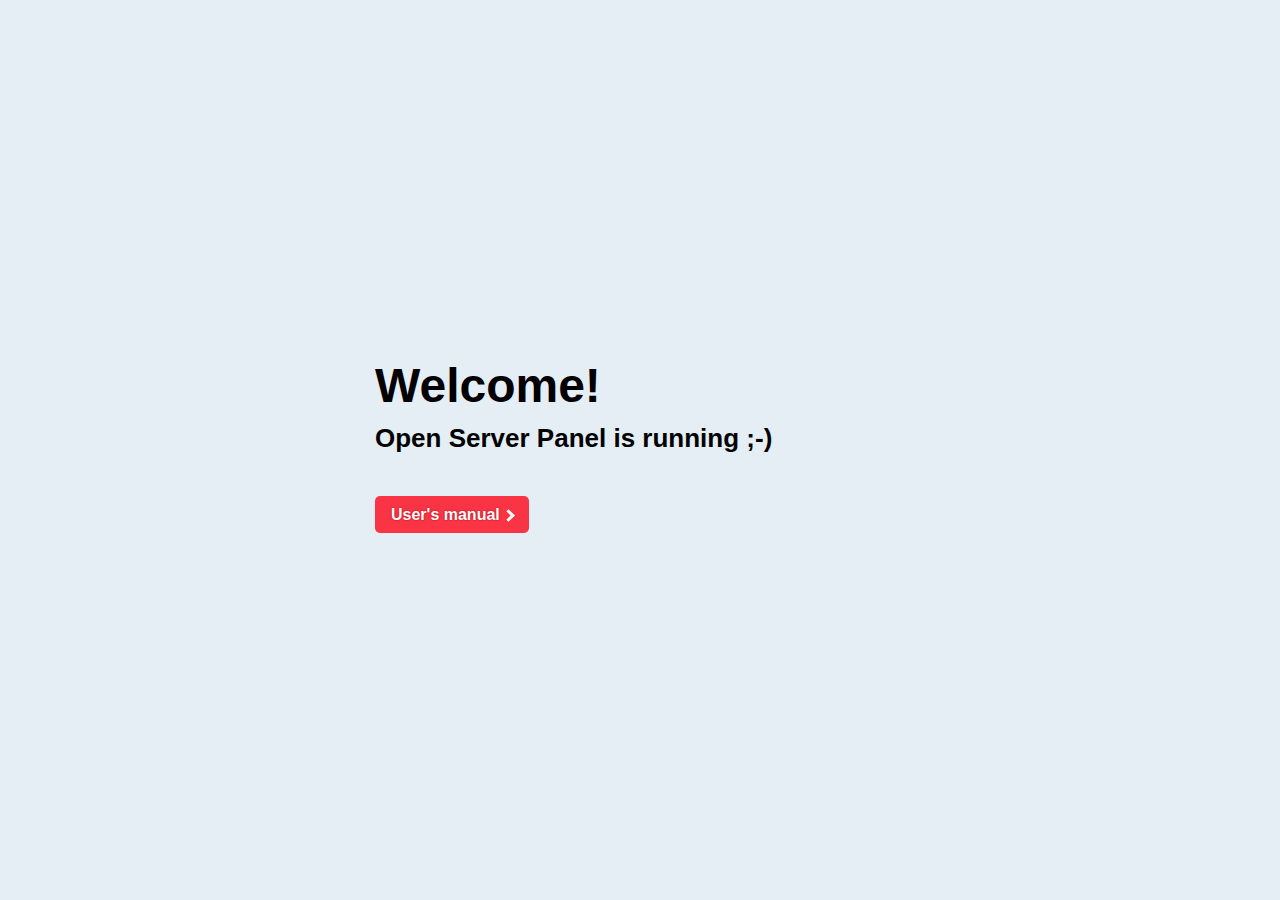
==== index.html @ ef477a35 "Synergi PHP learnimg." ====
<!DOCTYPE html>
<html lang='ru'>

<head>
    <meta charset='utf-8'>
    <meta name='viewport' content='width=device-width, initial-scale=1, shrink-to-fit=no'>
    <link href="[data-uri]" rel="icon" type="image/x-icon">
    <title>Добро пожаловать!</title>
    <style>
    a {
        background-color: transparent;
        -webkit-text-decoration-skip: objects
    }

    a:active,
    a:hover {
        outline-width: 0
    }

    *,
    *:after,
    *:before {
        box-sizing: inherit;
        margin: 0;
        padding: 0;
        color: #000;
    }

    html {
        box-sizing: border-box;
        font-size: 1px !important;
    }

    body {
        font: normal 14rem/21rem Arial, 'Helvetica CY', 'Nimbus Sans L', sans-serif;
        background-color: #E5EEF5;
    }

    .outer {
        display: table;
        position: absolute;
        top: 0;
        left: 0;
        height: 100%;
        width: 100%;
    }

    .middle {
        display: table-cell;
        vertical-align: middle;
    }

    .inner {
        margin-left: auto;
        margin-right: auto;
        max-width: 570rem;
        min-width: 360rem;
        padding: 20rem;
    }

    h1 {
        line-height: 48rem;
        font-size: 48rem;
    }

    h2 {
        margin-top: 15rem;
        line-height: 26rem;
        font-size: 26rem;
        margin-bottom: 45rem;
    }

    .button {
        position: relative;
        display: inline-block;
        text-decoration: none;
        background-color: #F93545;
        color: #fff;
        padding: 8rem 16rem;
        border-radius: 5rem;
        overflow: hidden;
        font-size: 16rem;
        font-weight: bold;
        text-shadow: 0px 0px 2px #aa0014;
    }

    i {
        border: solid #fff;
        border-width: 0 3rem 3rem 0;
        display: inline-block;
        padding: 3rem;
    }

    .right {
        transform: rotate(-45deg);
        -webkit-transform: rotate(-45deg);
    }
    </style>
</head>

<body>
    <div class='outer'>
        <div class='middle'>
            <div class='inner'>
                <h1 id='t1'>Добро пожаловать!</h1>
                <h2 id='t2'>Open Server Panel работает ;-)</h2><a href='https://ospanel.io/docs/' class='button' id='t3'>Руководство пользователя <i class="right"></i></a>
            </div>
        </div>
    </div>
    <script>
    var userLang = navigator.language || navigator.userLanguage;
    var userLang_detected = userLang.toLowerCase();
    if (userLang_detected != 'ru-ru' && userLang_detected != 'ru') {
        document.title = 'Welcome!';
        document.getElementById('t1').innerHTML = 'Welcome!';
        document.getElementById('t2').innerHTML = 'Open Server Panel is running ;-)';
        document.getElementById('t3').innerHTML = 'User\'s manual <i class="right"></i>';
    }
    </script>
</body>

</html>
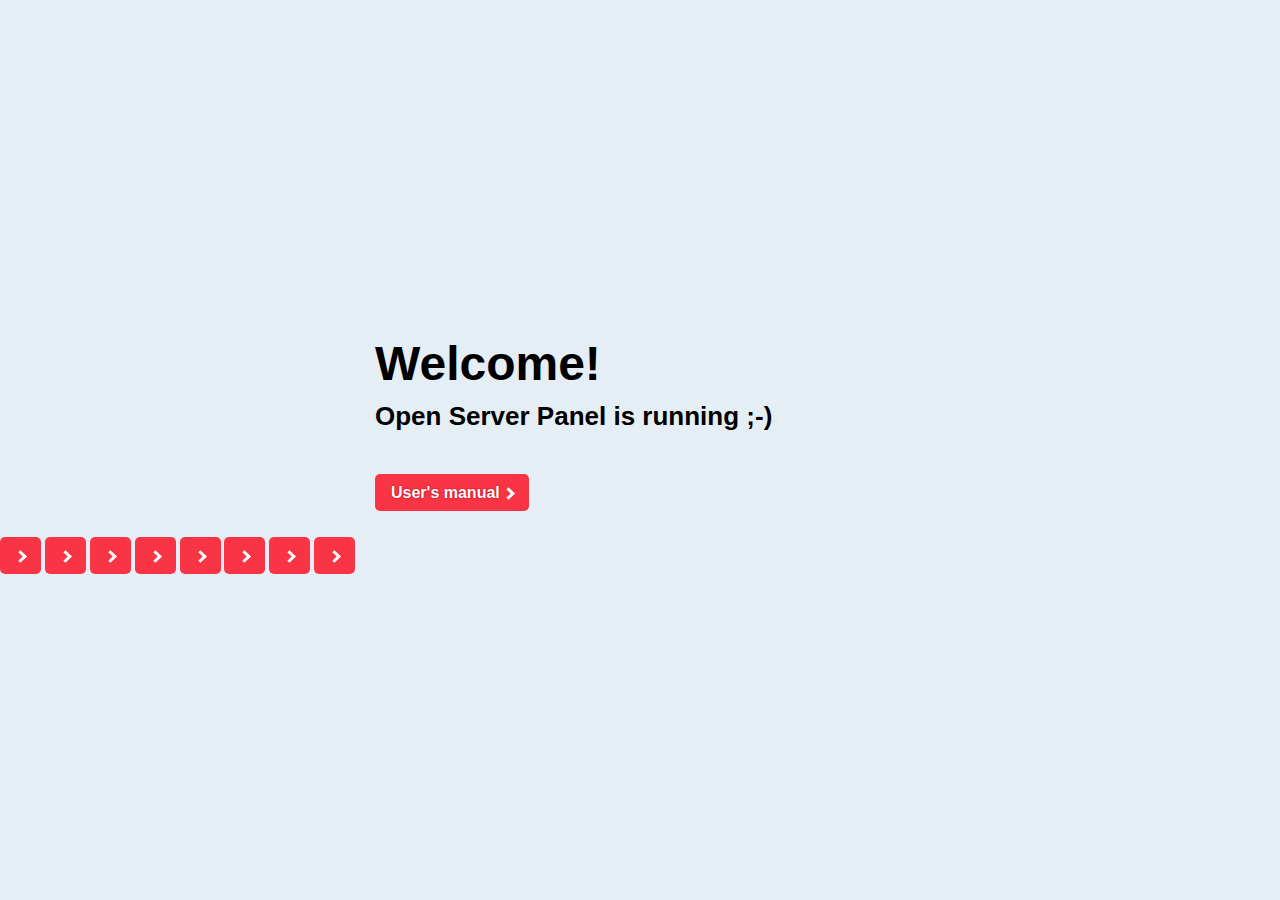
==== commit 94ca630b: "modified:   index.html" ====
--- a/index.html
+++ b/index.html
@@ -105,6 +105,17 @@
                 <h1 id='t1'>Добро пожаловать!</h1>
                 <h2 id='t2'>Open Server Panel работает ;-)</h2><a href='https://ospanel.io/docs/' class='button' id='t3'>Руководство пользователя <i class="right"></i></a>
             </div>
+            <div>
+                <a href="Learn2_3.php" class='button' id='t3'><i class="right"></i></a>
+                <a href="Learn2_4.php" class='button' id='t3'><i class="right"></i></a>
+                <a href="Learn2_5__2_6.php" class='button' id='t3'><i class="right"></i></a>
+                <a href="Learn2_7.php" class='button' id='t3'><i class="right"></i></a>
+                <a href="Learn2_8.php" class='button' id='t3'><i class="right"></i></a>
+                <a href="Learn2_9.php" class='button' id='t3'><i class="right"></i></a>
+                <a href="Learn2_10.php" class='button' id='t3'><i class="right"></i></a>
+                <a href="Learn2_11.php" class='button' id='t3'><i class="right"></i></a>
+
+            </div>
         </div>
     </div>
     <script>
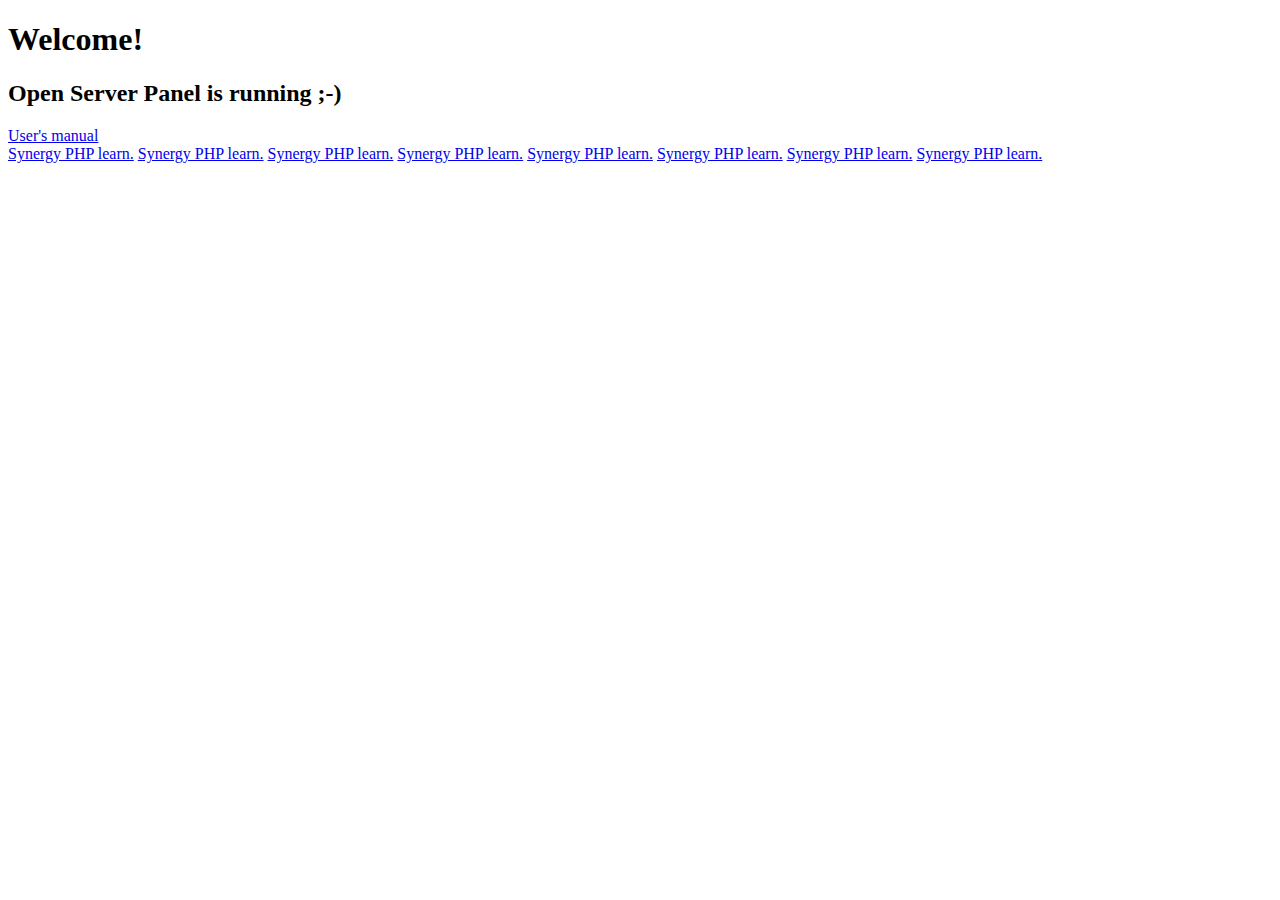
==== commit 8a588f87: "modified:   index.html" ====
--- a/index.html
+++ b/index.html
@@ -14,8 +14,7 @@
 
     a:active,
     a:hover {
-        outline-width: 0
-    }
+        outline-wid
 
     *,
     *:after,
@@ -106,15 +105,15 @@
                 <h2 id='t2'>Open Server Panel работает ;-)</h2><a href='https://ospanel.io/docs/' class='button' id='t3'>Руководство пользователя <i class="right"></i></a>
             </div>
             <div>
-                <a href="Learn2_3.php" class='button' id='t3'><i class="right"></i></a>
-                <a href="Learn2_4.php" class='button' id='t3'><i class="right"></i></a>
-                <a href="Learn2_5__2_6.php" class='button' id='t3'><i class="right"></i></a>
-                <a href="Learn2_7.php" class='button' id='t3'><i class="right"></i></a>
-                <a href="Learn2_8.php" class='button' id='t3'><i class="right"></i></a>
-                <a href="Learn2_9.php" class='button' id='t3'><i class="right"></i></a>
-                <a href="Learn2_10.php" class='button' id='t3'><i class="right"></i></a>
-                <a href="Learn2_11.php" class='button' id='t3'><i class="right"></i></a>
-
+                <a href="/Learn2_3.php" class='button'>Synergy PHP learn.<i class="right"></i></a>
+                <a href="/Learn2_4.php" class='button'>Synergy PHP learn.<i class="right"></i></a>
+                <a href="/Learn2_5__2_6.php" class='button'>Synergy PHP learn.<i class="right"></i></a>
+                <a href="/Learn2_7.php" class='button'>Synergy PHP learn.<i class="right"></i></a>
+                <a href="/Learn2_8.php" class='button'>Synergy PHP learn.<i class="right"></i></a>
+                <a href="/Learn2_9.php" class='button'>Synergy PHP learn.<i class="right"></i></a>
+                <a href="/Learn2_10.php" class='button'>Synergy PHP learn.<i class="right"></i></a>
+                <a href="/Learn2_11.php" class='button'>Synergy PHP learn.<i class="right"></i></a>
+                
             </div>
         </div>
     </div>
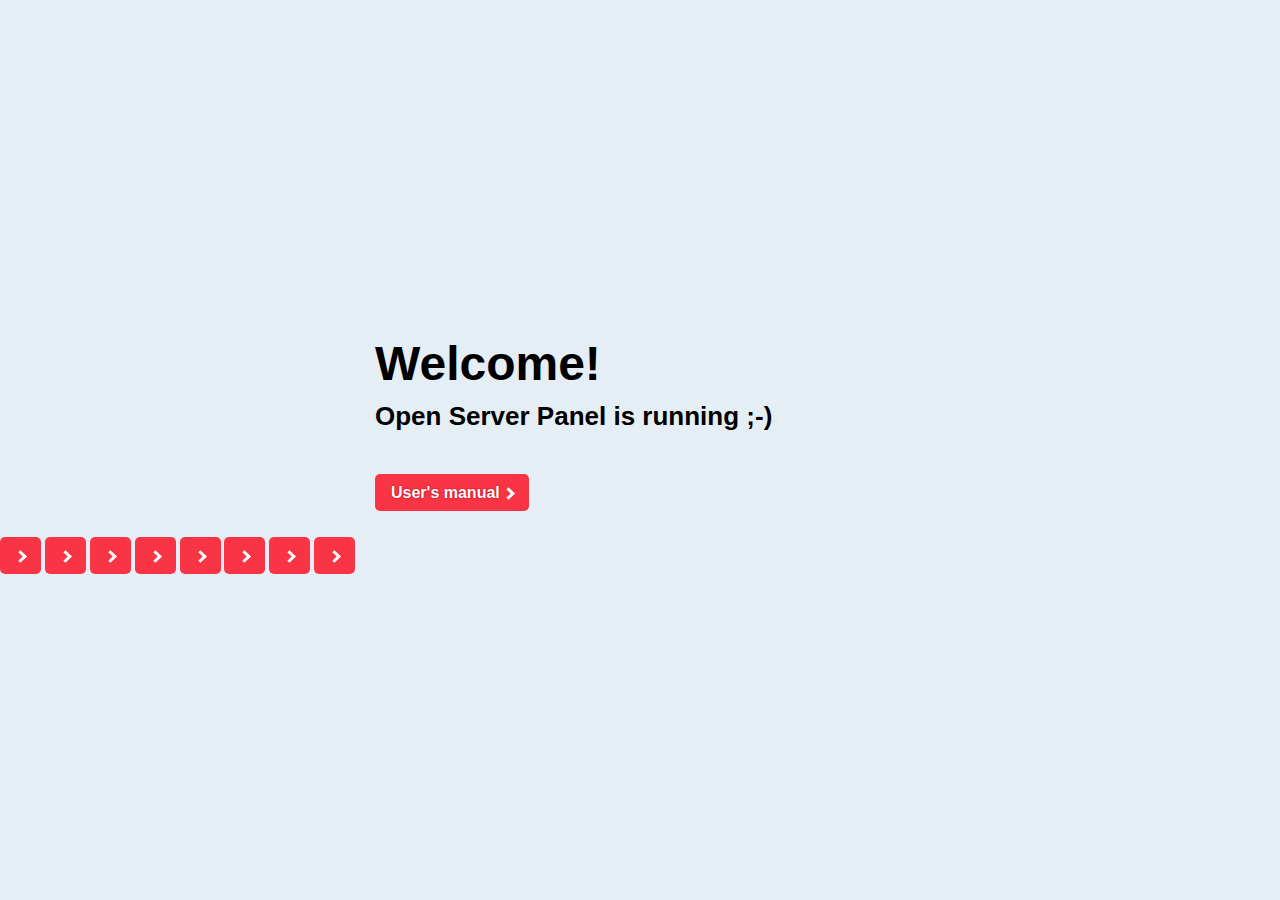
==== commit 50079229: "modified:   index.html" ====
--- a/index.html
+++ b/index.html
@@ -14,7 +14,8 @@
 
     a:active,
     a:hover {
-        outline-wid
+        outline-width: 0
+    }
 
     *,
     *:after,
@@ -105,15 +106,15 @@
                 <h2 id='t2'>Open Server Panel работает ;-)</h2><a href='https://ospanel.io/docs/' class='button' id='t3'>Руководство пользователя <i class="right"></i></a>
             </div>
             <div>
-                <a href="/Learn2_3.php" class='button'>Synergy PHP learn.<i class="right"></i></a>
-                <a href="/Learn2_4.php" class='button'>Synergy PHP learn.<i class="right"></i></a>
-                <a href="/Learn2_5__2_6.php" class='button'>Synergy PHP learn.<i class="right"></i></a>
-                <a href="/Learn2_7.php" class='button'>Synergy PHP learn.<i class="right"></i></a>
-                <a href="/Learn2_8.php" class='button'>Synergy PHP learn.<i class="right"></i></a>
-                <a href="/Learn2_9.php" class='button'>Synergy PHP learn.<i class="right"></i></a>
-                <a href="/Learn2_10.php" class='button'>Synergy PHP learn.<i class="right"></i></a>
-                <a href="/Learn2_11.php" class='button'>Synergy PHP learn.<i class="right"></i></a>
-                
+                <a href="/Learn2_3.php" class='button'><i class="right"></i></a>
+                <a href="/Learn2_4.php" class='button'><i class="right"></i></a>
+                <a href="/Learn2_5__2_6.php" class='button'><i class="right"></i></a>
+                <a href="/Learn2_7.php" class='button'><i class="right"></i></a>
+                <a href="/Learn2_8.php" class='button'><i class="right"></i></a>
+                <a href="/Learn2_9.php" class='button'><i class="right"></i></a>
+                <a href="/Learn2_10.php" class='button'><i class="right"></i></a>
+                <a href="/Learn2_11.php" class='button'><i class="right"></i></a>
+
             </div>
         </div>
     </div>
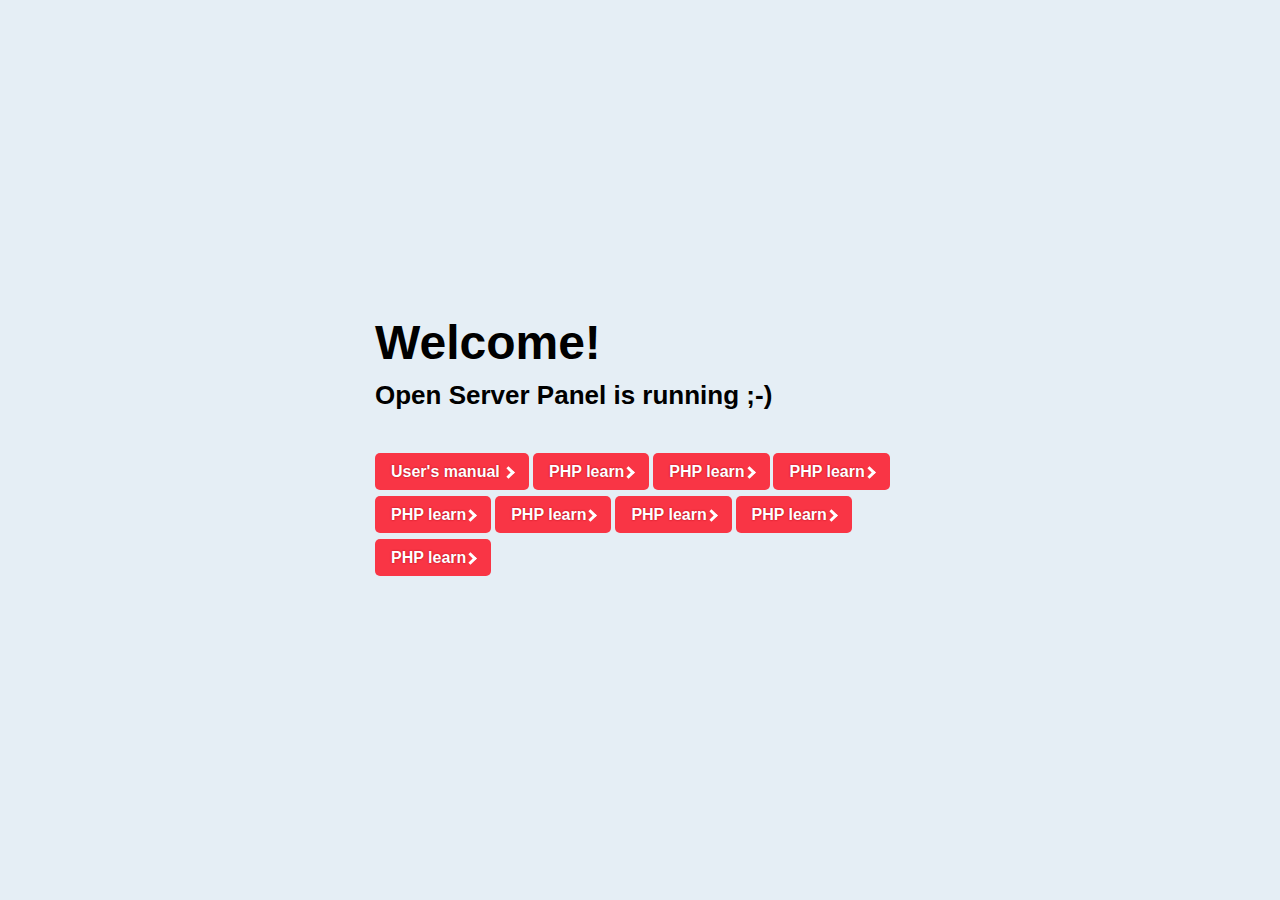
==== commit 26f7a628: "+++" ====
--- a/index.html
+++ b/index.html
@@ -104,16 +104,14 @@
             <div class='inner'>
                 <h1 id='t1'>Добро пожаловать!</h1>
                 <h2 id='t2'>Open Server Panel работает ;-)</h2><a href='https://ospanel.io/docs/' class='button' id='t3'>Руководство пользователя <i class="right"></i></a>
-            </div>
-            <div>
-                <a href="/Learn2_3.php" class='button'><i class="right"></i></a>
-                <a href="/Learn2_4.php" class='button'><i class="right"></i></a>
-                <a href="/Learn2_5__2_6.php" class='button'><i class="right"></i></a>
-                <a href="/Learn2_7.php" class='button'><i class="right"></i></a>
-                <a href="/Learn2_8.php" class='button'><i class="right"></i></a>
-                <a href="/Learn2_9.php" class='button'><i class="right"></i></a>
-                <a href="/Learn2_10.php" class='button'><i class="right"></i></a>
-                <a href="/Learn2_11.php" class='button'><i class="right"></i></a>
+                <a href="./Learn2_3.php" class='button'>PHP learn<i class="right"></i></a>
+                <a href="./Learn2_4.php" class='button'>PHP learn<i class="right"></i></a>
+                <a href="./Learn2_5__2_6.php" class='button'>PHP learn<i class="right"></i></a>
+                <a href="./Learn2_7.php" class='button'>PHP learn<i class="right"></i></a>
+                <a href="./Learn2_8.php" class='button'>PHP learn<i class="right"></i></a>
+                <a href="./Learn2_9.php" class='button'>PHP learn<i class="right"></i></a>
+                <a href="./Learn2_10.php" class='button'>PHP learn<i class="right"></i></a>
+                <a href="./Learn2_11.php" class='button'>PHP learn<i class="right"></i></a>
 
             </div>
         </div>
